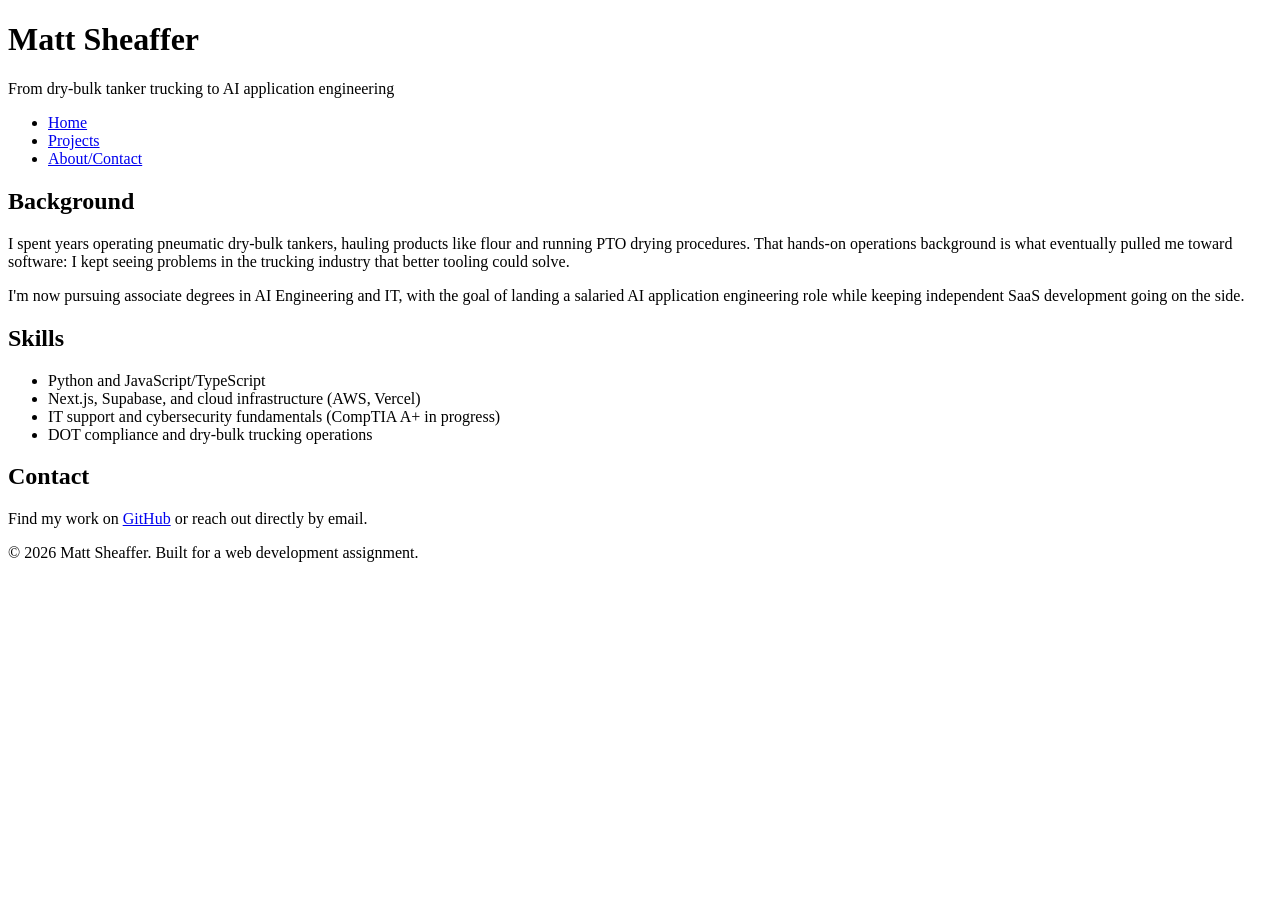
==== about.html @ 45237c06 "Add portfolio site wireframe and HTML skeleton" ====
<!DOCTYPE html>
<html lang="en">
<head>
    <meta charset="UTF-8">
    <meta name="viewport" content="width=device-width, initial-scale=1.0">
    <title>Matt Sheaffer — About/Contact</title>
</head>
<body>

    <header>
        <h1>Matt Sheaffer</h1>
        <p>From dry-bulk tanker trucking to AI application engineering</p>
    </header>

    <nav>
        <ul>
            <li><a href="index.html">Home</a></li>
            <li><a href="projects.html">Projects</a></li>
            <li><a href="about.html">About/Contact</a></li>
        </ul>
    </nav>

    <main>

        <section>
            <h2>Background</h2>
            <p>
                I spent years operating pneumatic dry-bulk tankers, hauling products
                like flour and running PTO drying procedures. That hands-on operations
                background is what eventually pulled me toward software: I kept seeing
                problems in the trucking industry that better tooling could solve.
            </p>
            <p>
                I'm now pursuing associate degrees in AI Engineering and IT, with the
                goal of landing a salaried AI application engineering role while
                keeping independent SaaS development going on the side.
            </p>
        </section>

        <section>
            <h2>Skills</h2>
            <ul>
                <li>Python and JavaScript/TypeScript</li>
                <li>Next.js, Supabase, and cloud infrastructure (AWS, Vercel)</li>
                <li>IT support and cybersecurity fundamentals (CompTIA A+ in progress)</li>
                <li>DOT compliance and dry-bulk trucking operations</li>
            </ul>
        </section>

        <section>
            <h2>Contact</h2>
            <p>
                Find my work on <a href="https://github.com/Porcse51115-ux">GitHub</a>
                or reach out directly by email.
            </p>
        </section>

    </main>

    <footer>
        <p>&copy; 2026 Matt Sheaffer. Built for a web development assignment.</p>
    </footer>

</body>
</html>
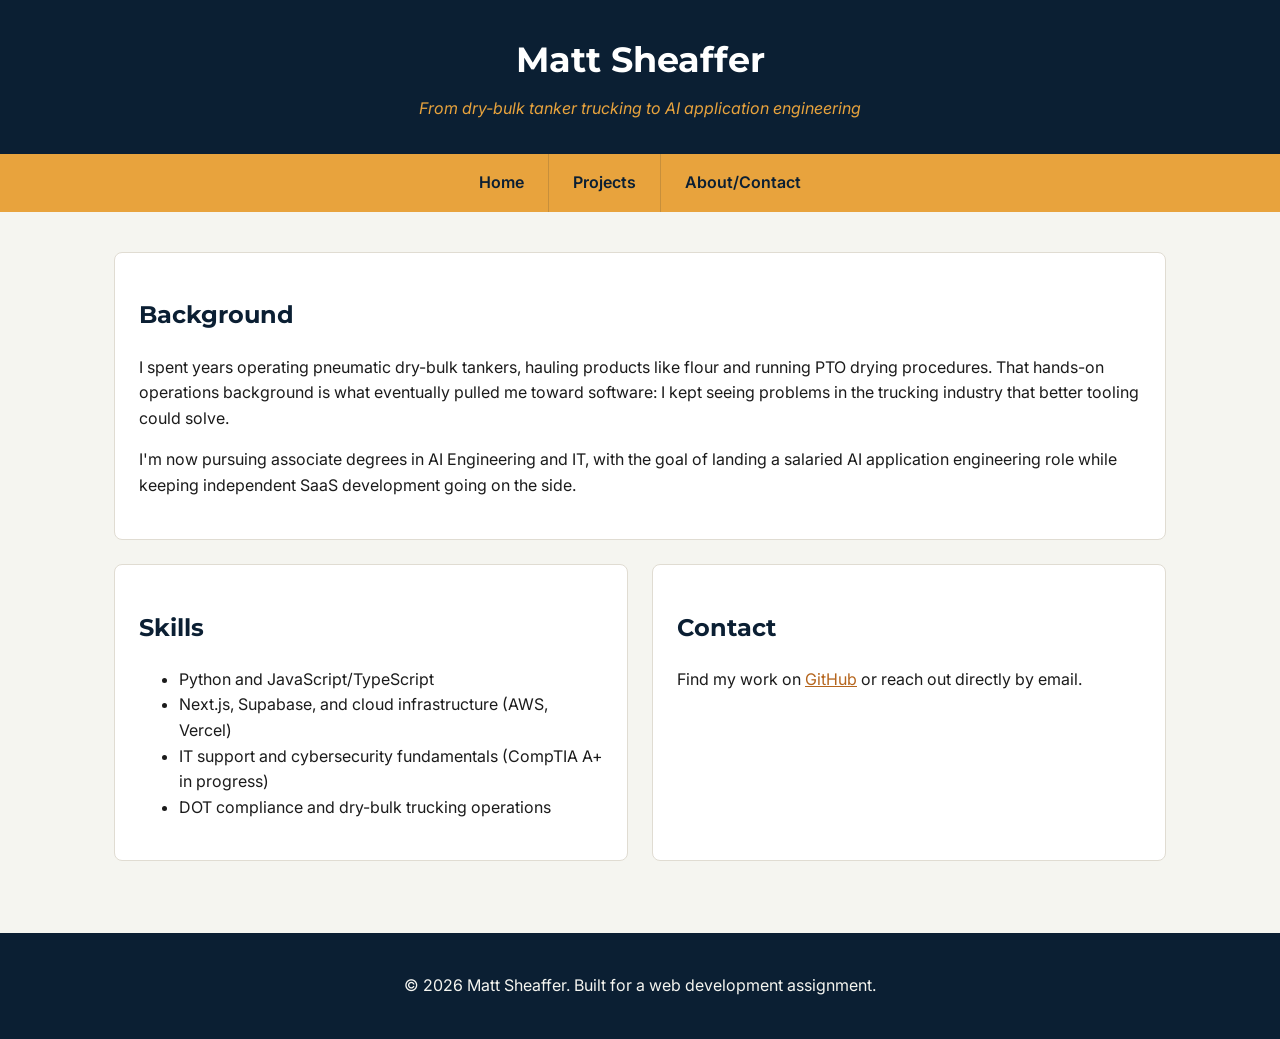
==== commit 80cc1efb: "Milestone 2: add responsive CSS, Google Fonts, Flexbox nav, Grid layout" ====
--- a/about.html
+++ b/about.html
@@ -4,6 +4,10 @@
     <meta charset="UTF-8">
     <meta name="viewport" content="width=device-width, initial-scale=1.0">
     <title>Matt Sheaffer — About/Contact</title>
+    <link rel="preconnect" href="https://fonts.googleapis.com">
+    <link rel="preconnect" href="https://fonts.gstatic.com" crossorigin>
+    <link href="https://fonts.googleapis.com/css2?family=Montserrat:wght@600;700;800&family=Inter:wght@400;500;600&display=swap" rel="stylesheet">
+    <link rel="stylesheet" href="styles.css">
 </head>
 <body>
 
@@ -22,38 +26,40 @@
 
     <main>
 
-        <section>
-            <h2>Background</h2>
-            <p>
-                I spent years operating pneumatic dry-bulk tankers, hauling products
-                like flour and running PTO drying procedures. That hands-on operations
-                background is what eventually pulled me toward software: I kept seeing
-                problems in the trucking industry that better tooling could solve.
-            </p>
-            <p>
-                I'm now pursuing associate degrees in AI Engineering and IT, with the
-                goal of landing a salaried AI application engineering role while
-                keeping independent SaaS development going on the side.
-            </p>
-        </section>
+        <div class="about-grid">
+            <section class="about-bio">
+                <h2>Background</h2>
+                <p>
+                    I spent years operating pneumatic dry-bulk tankers, hauling products
+                    like flour and running PTO drying procedures. That hands-on operations
+                    background is what eventually pulled me toward software: I kept seeing
+                    problems in the trucking industry that better tooling could solve.
+                </p>
+                <p>
+                    I'm now pursuing associate degrees in AI Engineering and IT, with the
+                    goal of landing a salaried AI application engineering role while
+                    keeping independent SaaS development going on the side.
+                </p>
+            </section>
 
-        <section>
-            <h2>Skills</h2>
-            <ul>
-                <li>Python and JavaScript/TypeScript</li>
-                <li>Next.js, Supabase, and cloud infrastructure (AWS, Vercel)</li>
-                <li>IT support and cybersecurity fundamentals (CompTIA A+ in progress)</li>
-                <li>DOT compliance and dry-bulk trucking operations</li>
-            </ul>
-        </section>
+            <section>
+                <h2>Skills</h2>
+                <ul>
+                    <li>Python and JavaScript/TypeScript</li>
+                    <li>Next.js, Supabase, and cloud infrastructure (AWS, Vercel)</li>
+                    <li>IT support and cybersecurity fundamentals (CompTIA A+ in progress)</li>
+                    <li>DOT compliance and dry-bulk trucking operations</li>
+                </ul>
+            </section>
 
-        <section>
-            <h2>Contact</h2>
-            <p>
-                Find my work on <a href="https://github.com/Porcse51115-ux">GitHub</a>
-                or reach out directly by email.
-            </p>
-        </section>
+            <section>
+                <h2>Contact</h2>
+                <p>
+                    Find my work on <a href="https://github.com/Porcse51115-ux">GitHub</a>
+                    or reach out directly by email.
+                </p>
+            </section>
+        </div>
 
     </main>
 
--- a/styles.css
+++ b/styles.css
@@ -0,0 +1,196 @@
+/* =========================================================
+   Matt Sheaffer — Portfolio Site
+   Palette (from wireframe.svg):
+     Navy #0B1F33 — headers, footer, primary text
+     Amber #E8A33D — accents, links, buttons
+     Off-white #F5F5F0 — page background
+   Fonts: Montserrat (headings), Inter (body)
+   Mobile-first: base styles target ~320px, then widen
+   at 768px (tablet) and 1200px (desktop).
+   ========================================================= */
+
+* {
+    box-sizing: border-box;
+}
+
+body {
+    margin: 0;
+    font-family: "Inter", "Segoe UI", Arial, sans-serif;
+    background-color: #f5f5f0;
+    color: #1b1b1b;
+    line-height: 1.6;
+}
+
+h1, h2, h3 {
+    font-family: "Montserrat", "Segoe UI", Arial, sans-serif;
+    color: #0b1f33;
+}
+
+a {
+    color: #b5651d;
+}
+
+a:hover {
+    color: #e8a33d;
+}
+
+img {
+    max-width: 100%;
+    height: auto;
+}
+
+/* ---------- Header / Footer ---------- */
+header {
+    background-color: #0b1f33;
+    color: #f5f5f0;
+    padding: 32px 24px;
+    text-align: center;
+}
+
+header h1 {
+    color: #ffffff;
+    margin: 0 0 8px 0;
+    font-size: 1.6em;
+}
+
+header p {
+    margin: 0;
+    color: #e8a33d;
+    font-style: italic;
+}
+
+footer {
+    background-color: #0b1f33;
+    color: #f5f5f0;
+    text-align: center;
+    padding: 24px;
+    margin-top: 32px;
+}
+
+/* ---------- Nav: Flexbox, stacked on mobile ---------- */
+nav {
+    background-color: #e8a33d;
+}
+
+nav ul {
+    list-style: none;
+    margin: 0;
+    padding: 0;
+    display: flex;
+    flex-direction: column;
+}
+
+nav a {
+    display: block;
+    padding: 16px 24px;
+    color: #0b1f33;
+    text-decoration: none;
+    font-weight: 600;
+    border-bottom: 1px solid rgba(11, 31, 51, 0.15);
+}
+
+nav a:hover {
+    background-color: #0b1f33;
+    color: #ffffff;
+}
+
+/* ---------- Main content ---------- */
+main {
+    max-width: 1100px;
+    margin: 0 auto;
+    padding: 24px;
+}
+
+section {
+    background-color: #ffffff;
+    border: 1px solid #e0dcd2;
+    border-radius: 8px;
+    padding: 24px;
+    margin-bottom: 24px;
+}
+
+/* ---------- Card grid (Featured Work / Projects) ----------
+   Mobile: single column (Grid with one implicit column) */
+.card-grid {
+    display: grid;
+    grid-template-columns: 1fr;
+    gap: 24px;
+}
+
+.card-grid article {
+    background-color: #ffffff;
+    border: 1px solid #e0dcd2;
+    border-left: 4px solid #e8a33d;
+    border-radius: 6px;
+    padding: 16px 24px;
+}
+
+.card-grid article h3 {
+    margin-top: 0;
+}
+
+/* ---------- About page grid ---------- */
+.about-grid {
+    display: grid;
+    grid-template-columns: 1fr;
+    gap: 24px;
+}
+
+.about-grid section {
+    margin-bottom: 0;
+}
+
+/* =========================================================
+   BREAKPOINT 1: Tablet (768px and up)
+   - Nav goes horizontal
+   - Card grid becomes 2 columns
+   - About grid: bio spans full width, skills/contact split
+   ========================================================= */
+@media (min-width: 768px) {
+
+    nav ul {
+        flex-direction: row;
+        justify-content: center;
+    }
+
+    nav a {
+        border-bottom: none;
+        border-right: 1px solid rgba(11, 31, 51, 0.15);
+    }
+
+    nav li:last-child a {
+        border-right: none;
+    }
+
+    .card-grid {
+        grid-template-columns: repeat(2, 1fr);
+    }
+
+    .about-grid {
+        grid-template-columns: repeat(2, 1fr);
+    }
+
+    .about-bio {
+        grid-column: 1 / -1;
+    }
+}
+
+/* =========================================================
+   BREAKPOINT 2: Desktop (1200px and up)
+   - Card grid becomes 3 columns
+   - Slightly larger type, more breathing room
+   ========================================================= */
+@media (min-width: 1200px) {
+
+    header h1 {
+        font-size: 2.2em;
+    }
+
+    main {
+        padding: 40px 24px;
+    }
+
+    .card-grid {
+        grid-template-columns: repeat(3, 1fr);
+    }
+}
